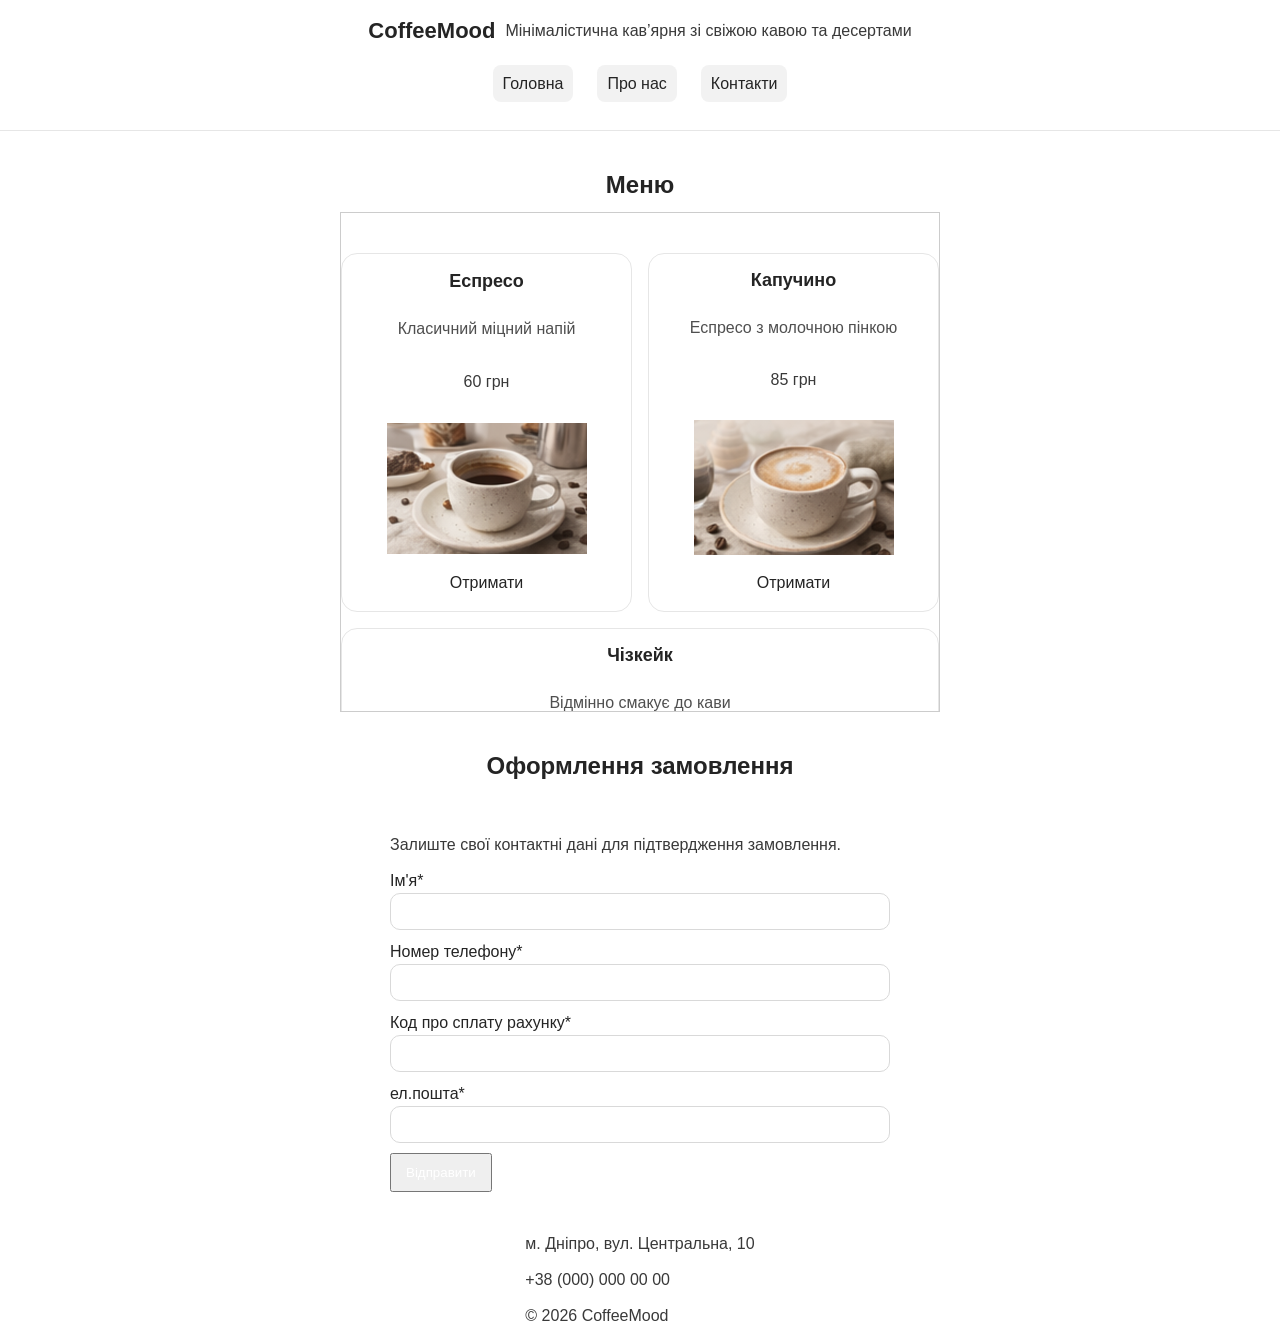
==== index.html @ 8c2bdfe5 "Initial commit of my web app" ====
<!DOCTYPE html>
<html lang="uk">
<head>
    <meta charset="UTF-8">
    <link rel="stylesheet" href="css/style__mobilefirst__LR6.css">
    <title class="page-title">CoffeeMood</title>
</head>
<script src="js/script.js"></script>
<body>
    <header>
    	<div class="header_row">
            <h1 class="logo-title">CoffeeMood</h1>
            <p class="header-description">
                Мінімалістична кав’ярня зі свіжою кавою та десертами
            </p>
        </div>

            <nav class="navigation">
                <ul class="nav-list">
                <li class="nav-item"><a href="#">Головна</a></li>
                    <li class="nav-item"><a href="about.html">Про нас</a></li>
                    <li class="nav-item"><a href="contacts.html">Контакти</a></li>
                </ul>
            </nav>
    </header>

    <main>
    	<div class="container">
    	<h2 class="section-title">Меню</h2>
       	<section class="menu">
                    <article class="menu-card">
                        <h3 class="menu-title">Еспресо</h3>
                        <p class="menu-description">Класичний міцний напій</p>
                        <p class="menu-price">60 грн</p>
                        <img src="img/espresso_select.png">
                        <a onclick="select_order_item('espresso')">Отримати</a>
                        </article>

                    <article class="menu-card">
                        <h3 class="menu-title">Капучино</h3>
                        <p class="menu-description">Еспресо з молочною пінкою</p>
                        <p class="menu-price">85 грн</p>
                        <img src="img/capuccino_select.png">
                        <a onclick="select_order_item('capuccino')">Отримати</a>
                    </article>

                    <article class="menu-card">
                        <h3 class="menu-title">Чізкейк</h3>
                        <p class="menu-description">Відмінно смакує до кави</p>
                        <p class="menu-price">85 грн</p>
                        <img src="img/cake_select.png">
                        <a onclick="select_order_item('cheesecake')">Отримати</a>
                    </article>
					<a class="load-more-btn" onclick="Download_new_article()">Відкрити ще</a>                   
        </section>

        <section id="hidden_order_btn" style="display: none;"><br>
    		<h2>Підрахунок замовлення</h2>
        	<div id="order"></div>
        	<a href="#placing_an_order">Замовити</a>
        	<div class="calculator">
		</div><br>
        </section>

				<h2 class="section-title" id="placing_an_order">Оформлення замовлення</h2>
        <section class="order">
                <p class="order-text">
                    Залиште свої контактні дані для підтвердження замовлення.
                </p>            
                <form method="POST" class="order-form">
                	<label>Ім'я*</label>
                	<input type="text" name="name">
                	<label>Номер телефону*</label>
                	<input type="text" name="phone">
                	<label>Код про сплату рахунку*</label>
                	<input type="text" name="code_bought">
                	<label>ел.пошта*</label>
                	<input type="text" name="email">
                	<button type="submit" class="form_btn">Відправити</button>
                </form>
                <div id="message"></div>
        </section>
    	</div>
    </main>

    <footer>
    	<div>
    		<p class="footer-text">м. Дніпро, вул. Центральна, 10</p>
            <p class="footer-text">+38 (000) 000 00 00</p>
            <p class="footer-copy">© 2026 CoffeeMood</p>
        </div>
    </footer>
    <script type="text/javascript">
    document.addEventListener('DOMContentLoaded', () => {

    const form = document.querySelector('.order-form');
    if (!form) return;

    const messageBox = document.querySelector('#message');

    // --- helpers ---
    function isEmailValid(email) {
        return /^[^\s@]+@[^\s@]+\.[^\s@]+$/.test(email);
    }

    function isPhoneValid(phone) {
        return /^\+38\d{10}$/.test(phone);
    }

    function setFieldState(field, isOk) {
        if (!field) return;
        field.style.borderColor = isOk ? '#d9d9d9' : 'crimson';
    }

    function validate(values) {
        if (values.name.length < 2) return "Ім'я має містити мінімум 2 символи";
        if (!isPhoneValid(values.phone)) return "Телефон має бути у форматі +380XXXXXXXXX";
        if (values.buy.length < 3) return "Код рахунку занадто короткий";
        if (!isEmailValid(values.email)) return "Вкажіть коректний email";
        return null;
    }

    function checkForm(values) {

        const nameInput = form.querySelector('[name="name"]');
        const phoneInput = form.querySelector('[name="phone"]');
        const buyInput = form.querySelector('[name="code_bought"]');
        const emailInput = form.querySelector('[name="email"]');

        setFieldState(nameInput, values.name.length >= 2);
        setFieldState(phoneInput, isPhoneValid(values.phone));
        setFieldState(buyInput, values.buy.length >= 3);
        setFieldState(emailInput, isEmailValid(values.email));

        const error = validate(values);

        if (messageBox) {
            messageBox.textContent = error || "";
            messageBox.style.color = error ? "crimson" : "green";
        }

        return !error;
    }

    // --- submit ---
    form.addEventListener('submit', async (e) => {
        e.preventDefault();

        const values = {
            name: form.querySelector('[name="name"]').value.trim(),
            phone: form.querySelector('[name="phone"]').value.trim(),
            buy: form.querySelector('[name="code_bought"]').value.trim(),
            email: form.querySelector('[name="email"]').value.trim()
        };

        if (!checkForm(values)) return;

        const formData = new FormData(form);

        try {
            const response = await fetch('api/order.php', {
                method: 'POST',
                body: formData
            });

   //          const text = await response.text();
			// console.log(text);

            const data = await response.json();

            if (data.status === 'success') {
                if (messageBox) {
                    messageBox.textContent = data.message;
                    messageBox.style.color = 'green';
                }
                form.reset();
            } else {
                if (messageBox) {
                    messageBox.textContent = data.errors?.join('\n') || 'Помилка';
                    messageBox.style.color = 'crimson';
                }
            }

        } catch (err) {
            console.error(err);
            if (messageBox) {
                messageBox.textContent = 'Помилка відправки форми';
                messageBox.style.color = 'crimson';
            }
        }
    });

}); 	
    </script>
</body>
</html>
---- css/style__mobilefirst__LR6.css ----
* {
	box-sizing: border-box;
}

main {
	display: flex;
	flex-direction: column;
/*	padding-left: 20%;*/
	column-gap: 20px;
}

body {
	margin: 0;
	font-family: Arial, sans-serif;
	line-height: 1.5;
	color: #242424;
	background: #ffffff;
}

a {
	color: inherit;
	text-decoration: none;
}

img {
	max-width: 100%;
	display: block;
}

.container {
	max-width: 1100px;
	margin: 0 auto;
	padding: 0 16px;
	display: flex;
	flex-direction: column;
	align-items: center;
}

section {
	padding: 40px 0;
}

h1, h2, h3 {
	margin: 0 0 12px;
	line-height: 1.2;
}

p {
	margin: 0 0 12px;
	opacity: 0.9;
}

/*navigation*/
header {
	padding: 18px 0;
	border-bottom: 1px solid #e6e6e6;
}

.logo-title {
	font-size: 22px;
}

.nav-list a {
	padding: 8px 10px;
	border-radius: 8px;
}

.nav-list a:hover {
	background: #f2f2f2;
}

/*cards*/
.menu-card {
	border: 1px solid #e6e6e6;
	border-radius: 16px;
	padding: 16px;
	background: #fff;
	/*для перехода чтоб контейнер по размеру*/
/*	container-type: inline-size;
		border: 3px solid red;*/
}

/*@container (max-width: 290px) {
	.text-menu {
		flex-direction: column;
				border: 3px solid blue;
	}
}*/

/*оно самое обычное состояние*/
.text-menu {
	display: flex;
	flex-direction: column;
	column-gap: 10px;
}

.menu-title {
	font-size: 18px;
	margin-bottom: 8px;
}

.menu-description {
	opacity: 0.8;
}

.section-title {
	align-self: center;
	/*margin-left: 45%;*/
	margin-top: 40px;
}

/*btns*/
.form_btn {
	display: inline-block;
	padding: 10px 14px;
	border-radius: #242424;
	color: #fff;
	cursor: pointer;
}

.form_btn:hover {
	opacity: 0.9;
}

/*form*/
form {
	max-width: 520px;
}

form input {
	width: 100%;
	padding: 10px 12px;
	border: 1px solid #d9d9d9;
	border-radius: 10px;
	margin-bottom: 10px;
}

form input:focus {
	outline: none;
	border-color: #242424;
}

/*flexbox ---*/
.header_row {
	display: flex;
	/*align-items: center;
	justify-content: space-between;
	gap: : 16px;*/
	flex-direction: column;
	gap: 10px;
}

.nav-list{
	display: flex;
/*	gap: 10px;
	flex-wrap: wrap;*/
	flex-direction: column;
	gap: 8px;
/* deleting list default styles*/
	list-style: none;
	padding: 0;
}

.menu {
	display: flex;
	flex-direction: column;
	gap: 16px;
	width: 600px;
	max-height: 500px;
	overflow-y: auto;
	border: 1px solid #ccc;
	align-items: stretch;
}

.load-more-btn {
	display: flex;
	justify-content: center;
	align-items: center;
	width: 100%;
	height: 80px;
	cursor: pointer;
}

/*.block_load-more-btn {
	display: flex;
	height: 20px;
	width: 40px;
	flex-direction: row;
	align-items: center
}*/

.menu-card {
	display: grid;
	grid-template-columns: 1fr;
	gap: 16px;
	width: 100%;
}

.menu-card img {
	width: 100%;
	max-width: 200px;
	height: auto;
	display: block;
}

@media (min-width: 768px) {
	.header_row {
		flex-direction: row;
		justify-content: space-between;
		align-items: center;
	}

	.menu {
		flex-direction: row;
		flex-wrap: wrap;
		/*dod*/
	}

	.nav-list {
		flex-direction: row;
		flex-wrap: wrap;
	}

	.menu-card {
    	display: grid;
    	grid-template-columns: repeat(1, 1fr);
   		justify-items: center; /* по горизонталі */
    	align-items: center;   /* по вертикалі */
    	text-align: center;    /* для тексту */
	}

	.nav-item a {
		padding: 10px;
		border-radius: 8px;
		background: #f2f2f2;
	}
}

form {
	max-width: 100%;
}

@media (min-width: 768px) {
	form {
		max-width: 500px;
	}
}

@media (min-width: 1024px) {
	.menu-card {
		grid-template-columns: repeat(1, 1fr);
	}

	.nav-list {
		gap: 24px;
	}

	.menu-card {
		flex: 1 1 280px;
	}
}

footer {
	display: flex;
	flex-direction: column;
	align-items: center;
	column-gap: 10px
}

header {
	display: flex;
	flex-direction: column;
	align-items: center;
	column-gap: 10px;
}

/* contacts.html */

aside {
	display: flex;
	flex-direction: column;
	align-items: center;
}
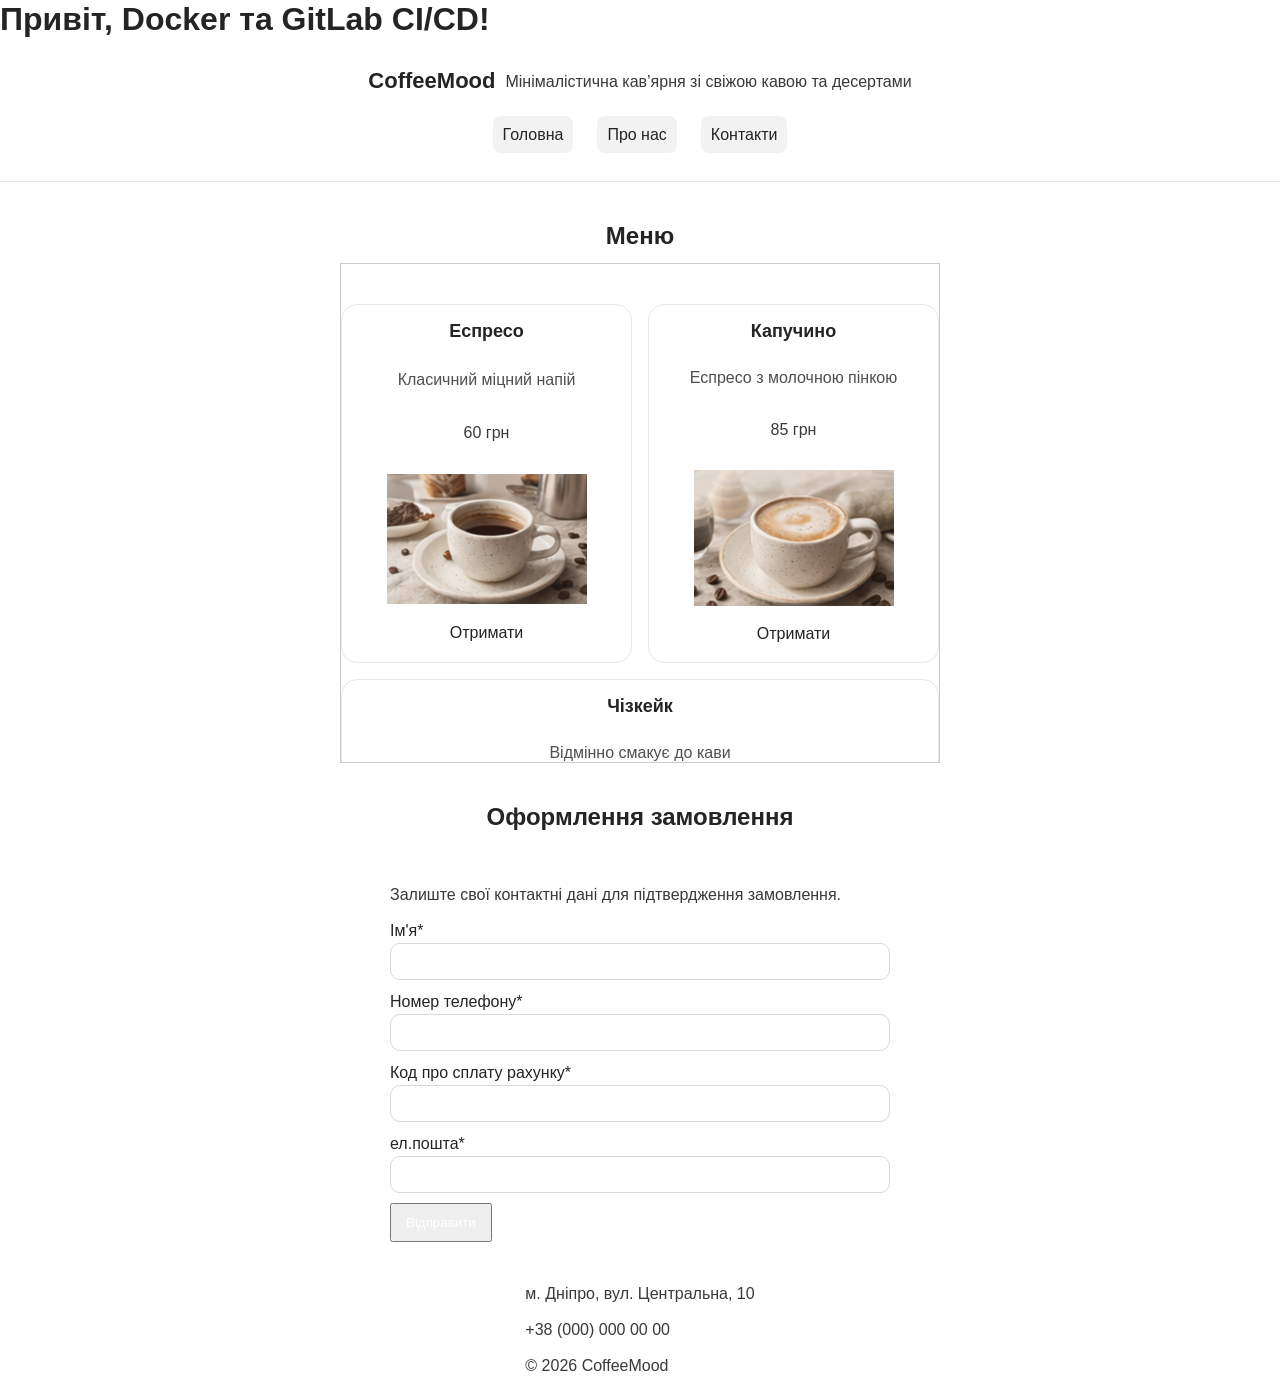
==== commit d2115f35: "Test automatic CI/CD deploy" ====
--- a/index.html
+++ b/index.html
@@ -7,6 +7,7 @@
 </head>
 <script src="js/script.js"></script>
 <body>
+	<h1>Привіт, Docker та GitLab CI/CD!</h1>
     <header>
     	<div class="header_row">
             <h1 class="logo-title">CoffeeMood</h1>
